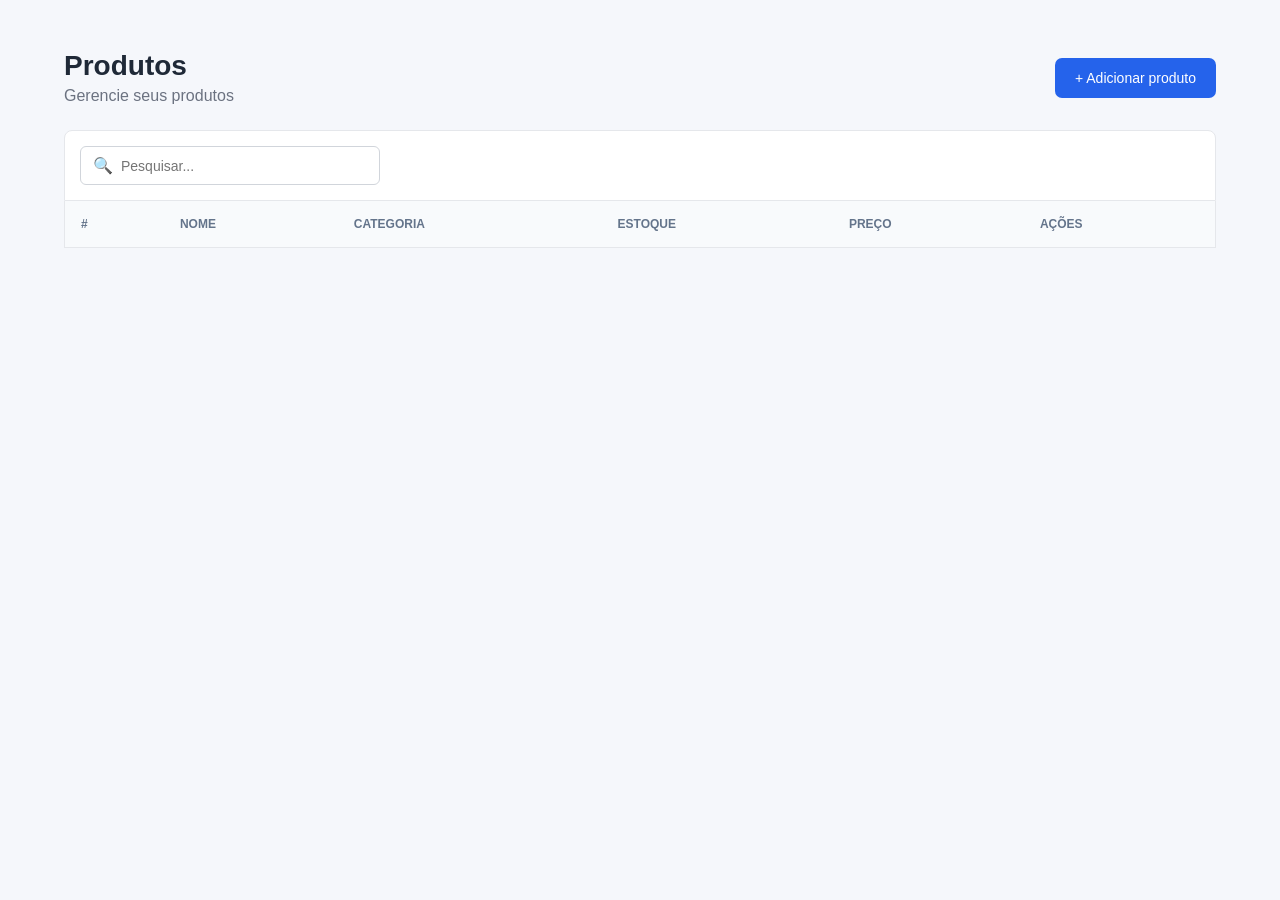
==== index.html @ 8b78982d "Subindo projeto de CRUD" ====
<!DOCTYPE html>
<html lang="pt-BR">
<head>
    <meta charset="UTF-8">
    <meta name="viewport" content="width=device-width, initial-scale=1.0">

    <title>Produtos</title>

    <link rel="stylesheet" href="style.css">
</head>

<body>

    <main class="container">

        <div class="topo">

            <div>
                <h1>Produtos</h1>
                <p>Gerencie seus produtos</p>
            </div>

            <button id="btnAdicionar" class="btn-adicionar">
                + Adicionar produto
            </button>

        </div>

        <div class="barra">

            <div class="busca">
                🔍
                <input
                    type="text"
                    id="pesquisa"
                    placeholder="Pesquisar..."
                >
            </div>

        </div>

        <div class="tabela-container">

            <table>

                <thead>
                    <tr>
                        <th>#</th>
                        <th>Nome</th>
                        <th>Categoria</th>
                        <th>Estoque</th>
                        <th>Preço</th>
                        <th>Ações</th>
                    </tr>
                </thead>

                <tbody id="listaProdutos">
                </tbody>

            </table>

        </div>

    </main>

    <div id="modal" class="modal">

        <div class="modal-conteudo">

            <div class="modal-topo">
                <h2 id="tituloModal">Adicionar produto</h2>

                <button id="fecharModal" class="fechar">
                    ×
                </button>
            </div>

            <form id="formProduto">

                <label for="nome">Nome</label>
                <input
                    type="text"
                    id="nome"
                    required
                >

                <label for="categoria">Categoria</label>
                <input
                    type="text"
                    id="categoria"
                    required
                >

                <label for="preco">Preço</label>
                <input
                    type="number"
                    id="preco"
                    step="0.01"
                    min="0"
                    required
                >

                <label class="checkbox">
                    <input
                        type="checkbox"
                        id="estoque"
                    >

                    Produto em estoque
                </label>

                <div class="botoes-form">

                    <button
                        type="button"
                        id="cancelar"
                        class="btn-cancelar"
                    >
                        Cancelar
                    </button>

                    <button
                        type="submit"
                        class="btn-salvar"
                    >
                        Salvar
                    </button>

                </div>

            </form>

        </div>

    </div>

    <script src="script.js"></script>

</body>
</html>
---- style.css ----
* {
    margin: 0;
    padding: 0;
    box-sizing: border-box;
}

body {
    font-family: Arial, sans-serif;
    background: #f5f7fb;
    color: #1f2937;
}

.container {
    width: 90%;
    max-width: 1200px;
    margin: 50px auto;
}

.topo {
    display: flex;
    justify-content: space-between;
    align-items: center;
    margin-bottom: 25px;
}

.topo h1 {
    font-size: 28px;
    margin-bottom: 5px;
}

.topo p {
    color: #6b7280;
}

.btn-adicionar {
    border: none;
    background: #2563eb;
    color: white;
    padding: 12px 20px;
    border-radius: 7px;
    font-size: 14px;
    cursor: pointer;
}

.btn-adicionar:hover {
    background: #1d4ed8;
}

.barra {
    background: white;
    border: 1px solid #e5e7eb;
    padding: 15px;
    border-radius: 8px 8px 0 0;
}

.busca {
    width: 300px;
    display: flex;
    align-items: center;
    gap: 8px;
    border: 1px solid #d1d5db;
    padding: 9px 12px;
    border-radius: 6px;
    color: #9ca3af;
}

.busca input {
    width: 100%;
    border: none;
    outline: none;
    font-size: 14px;
}

.tabela-container {
    background: white;
    border: 1px solid #e5e7eb;
    border-top: none;
    overflow-x: auto;
}

table {
    width: 100%;
    border-collapse: collapse;
}

thead {
    background: #f8fafc;
}

th {
    text-align: left;
    padding: 16px;
    font-size: 12px;
    color: #64748b;
    text-transform: uppercase;
}

td {
    padding: 16px;
    border-top: 1px solid #eef0f3;
    font-size: 14px;
}

tbody tr:hover {
    background: #fafafa;
}

.nome {
    font-weight: 600;
}

.categoria {
    color: #64748b;
}

.estoque {
    display: inline-block;
    padding: 5px 10px;
    border-radius: 20px;
    font-size: 12px;
    font-weight: 600;
}

.em-estoque {
    background: #dcfce7;
    color: #15803d;
}

.sem-estoque {
    background: #fee2e2;
    color: #dc2626;
}

.preco {
    font-weight: 600;
}

.acoes {
    display: flex;
    gap: 8px;
}

.btn-editar,
.btn-excluir {
    border: none;
    padding: 7px 11px;
    border-radius: 5px;
    cursor: pointer;
    font-size: 12px;
}

.btn-editar {
    background: #eff6ff;
    color: #2563eb;
}

.btn-excluir {
    background: #fef2f2;
    color: #dc2626;
}

.modal {
    display: none;
    position: fixed;
    inset: 0;
    background: rgba(0, 0, 0, 0.45);
    justify-content: center;
    align-items: center;
    padding: 20px;
}

.modal.ativo {
    display: flex;
}

.modal-conteudo {
    width: 100%;
    max-width: 450px;
    background: white;
    border-radius: 10px;
    padding: 25px;
}

.modal-topo {
    display: flex;
    justify-content: space-between;
    align-items: center;
    margin-bottom: 25px;
}

.modal-topo h2 {
    font-size: 20px;
}

.fechar {
    border: none;
    background: none;
    font-size: 28px;
    cursor: pointer;
    color: #64748b;
}

form {
    display: flex;
    flex-direction: column;
}

form label {
    font-size: 14px;
    font-weight: 600;
    margin-bottom: 7px;
}

form input[type="text"],
form input[type="number"] {
    padding: 11px;
    border: 1px solid #d1d5db;
    border-radius: 6px;
    outline: none;
    margin-bottom: 18px;
}

form input:focus {
    border-color: #2563eb;
}

.checkbox {
    display: flex;
    align-items: center;
    gap: 8px;
    margin-bottom: 20px;
}

.checkbox input {
    width: 16px;
    height: 16px;
}

.botoes-form {
    display: flex;
    justify-content: flex-end;
    gap: 10px;
}

.btn-cancelar,
.btn-salvar {
    border: none;
    padding: 10px 18px;
    border-radius: 6px;
    cursor: pointer;
}

.btn-cancelar {
    background: #e5e7eb;
    color: #374151;
}

.btn-salvar {
    background: #2563eb;
    color: white;
}

@media (max-width: 700px) {

    .topo {
        flex-direction: column;
        align-items: flex-start;
        gap: 15px;
    }

    .busca {
        width: 100%;
    }

    th,
    td {
        padding: 12px;
    }

}
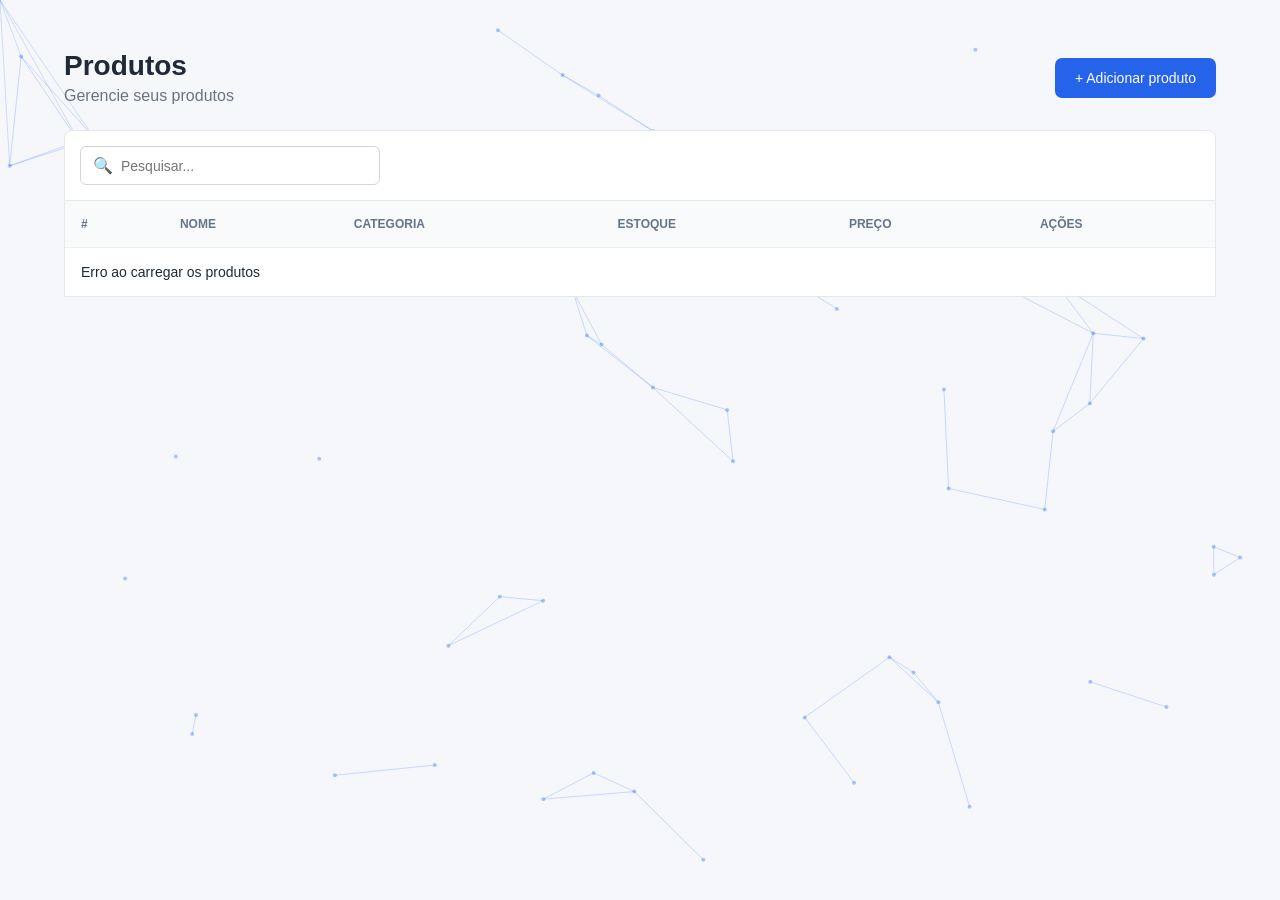
==== commit 47671cb6: "Troca de fundo para mudar a estética do site" ====
--- a/index.html
+++ b/index.html
@@ -1,140 +1,171 @@
 <!DOCTYPE html>
+
 <html lang="pt-BR">
+
 <head>
     <meta charset="UTF-8">
     <meta name="viewport" content="width=device-width, initial-scale=1.0">
 
-    <title>Produtos</title>
+<title>Produtos</title>
 
-    <link rel="stylesheet" href="style.css">
+<link rel="stylesheet" href="style.css">
+
 </head>
 
 <body>
 
-    <main class="container">
+<canvas id="canvas"></canvas>
 
-        <div class="topo">
+<main class="container">
 
-            <div>
-                <h1>Produtos</h1>
-                <p>Gerencie seus produtos</p>
-            </div>
+    <div class="topo">
 
-            <button id="btnAdicionar" class="btn-adicionar">
-                + Adicionar produto
+        <div>
+            <h1>Produtos</h1>
+            <p>Gerencie seus produtos</p>
+        </div>
+
+        <button type="button" id="btnAdicionar" class="btn-adicionar">
+            + Adicionar produto
+        </button>
+
+    </div>
+
+    <div class="barra">
+
+        <div class="busca">
+            🔍
+            <input
+                type="text"
+                id="pesquisa"
+                placeholder="Pesquisar..."
+            >
+        </div>
+
+    </div>
+
+    <div class="tabela-container">
+
+        <table>
+
+            <thead>
+                <tr>
+                    <th>#</th>
+                    <th>Nome</th>
+                    <th>Categoria</th>
+                    <th>Estoque</th>
+                    <th>Preço</th>
+                    <th>Ações</th>
+                </tr>
+            </thead>
+
+            <tbody id="listaProdutos"></tbody>
+
+        </table>
+
+    </div>
+
+</main>
+
+
+<div id="modal" class="modal">
+
+    <div class="modal-conteudo">
+
+        <div class="modal-topo">
+
+            <h2 id="tituloModal">
+                Adicionar produto
+            </h2>
+
+            <button
+                type="button"
+                id="fecharModal"
+                class="fechar"
+            >
+                ×
             </button>
 
         </div>
 
-        <div class="barra">
 
-            <div class="busca">
-                🔍
+        <form id="formProduto">
+
+            <label for="nome">
+                Nome
+            </label>
+
+            <input
+                type="text"
+                id="nome"
+                required
+            >
+
+
+            <label for="categoria">
+                Categoria
+            </label>
+
+            <input
+                type="text"
+                id="categoria"
+                required
+            >
+
+
+            <label for="preco">
+                Preço
+            </label>
+
+            <input
+                type="number"
+                id="preco"
+                step="0.01"
+                min="0"
+                required
+            >
+
+
+            <label class="checkbox">
+
                 <input
-                    type="text"
-                    id="pesquisa"
-                    placeholder="Pesquisar..."
+                    type="checkbox"
+                    id="estoque"
                 >
+
+                Produto em estoque
+
+            </label>
+
+
+            <div class="botoes-form">
+
+                <button
+                    type="button"
+                    id="cancelar"
+                    class="btn-cancelar"
+                >
+                    Cancelar
+                </button>
+
+                <button
+                    type="submit"
+                    class="btn-salvar"
+                >
+                    Salvar
+                </button>
+
             </div>
 
-        </div>
-
-        <div class="tabela-container">
-
-            <table>
-
-                <thead>
-                    <tr>
-                        <th>#</th>
-                        <th>Nome</th>
-                        <th>Categoria</th>
-                        <th>Estoque</th>
-                        <th>Preço</th>
-                        <th>Ações</th>
-                    </tr>
-                </thead>
-
-                <tbody id="listaProdutos">
-                </tbody>
-
-            </table>
-
-        </div>
-
-    </main>
-
-    <div id="modal" class="modal">
-
-        <div class="modal-conteudo">
-
-            <div class="modal-topo">
-                <h2 id="tituloModal">Adicionar produto</h2>
-
-                <button id="fecharModal" class="fechar">
-                    ×
-                </button>
-            </div>
-
-            <form id="formProduto">
-
-                <label for="nome">Nome</label>
-                <input
-                    type="text"
-                    id="nome"
-                    required
-                >
-
-                <label for="categoria">Categoria</label>
-                <input
-                    type="text"
-                    id="categoria"
-                    required
-                >
-
-                <label for="preco">Preço</label>
-                <input
-                    type="number"
-                    id="preco"
-                    step="0.01"
-                    min="0"
-                    required
-                >
-
-                <label class="checkbox">
-                    <input
-                        type="checkbox"
-                        id="estoque"
-                    >
-
-                    Produto em estoque
-                </label>
-
-                <div class="botoes-form">
-
-                    <button
-                        type="button"
-                        id="cancelar"
-                        class="btn-cancelar"
-                    >
-                        Cancelar
-                    </button>
-
-                    <button
-                        type="submit"
-                        class="btn-salvar"
-                    >
-                        Salvar
-                    </button>
-
-                </div>
-
-            </form>
-
-        </div>
+        </form>
 
     </div>
 
-    <script src="script.js"></script>
+</div>
+
+
+<script src="script.js"></script>
 
 </body>
-</html>+
+</html>
--- a/style.css
+++ b/style.css
@@ -8,6 +8,17 @@
     font-family: Arial, sans-serif;
     background: #f5f7fb;
     color: #1f2937;
+    overflow-x: hidden;
+}
+
+#canvas {
+    position: fixed;
+    top: 0;
+    left: 0;
+    width: 100%;
+    height: 100%;
+    pointer-events: none;
+    z-index: -1;
 }
 
 .container {
@@ -40,10 +51,17 @@
     border-radius: 7px;
     font-size: 14px;
     cursor: pointer;
+    transition: 0.3s ease;
 }
 
 .btn-adicionar:hover {
     background: #1d4ed8;
+    transform: translateY(-2px);
+    box-shadow: 0 5px 15px rgba(37, 99, 235, 0.25);
+}
+
+.btn-adicionar:active {
+    transform: translateY(0);
 }
 
 .barra {
@@ -101,6 +119,10 @@
     font-size: 14px;
 }
 
+tbody tr {
+    transition: 0.3s ease;
+}
+
 tbody tr:hover {
     background: #fafafa;
 }
@@ -111,6 +133,10 @@
 
 .categoria {
     color: #64748b;
+}
+
+.preco {
+    font-weight: 600;
 }
 
 .estoque {
@@ -131,10 +157,6 @@
     color: #dc2626;
 }
 
-.preco {
-    font-weight: 600;
-}
-
 .acoes {
     display: flex;
     gap: 8px;
@@ -147,6 +169,13 @@
     border-radius: 5px;
     cursor: pointer;
     font-size: 12px;
+    transition: 0.2s ease;
+}
+
+.btn-editar:hover,
+.btn-excluir:hover {
+    transform: translateY(-1px);
+    opacity: 0.8;
 }
 
 .btn-editar {
@@ -167,10 +196,17 @@
     justify-content: center;
     align-items: center;
     padding: 20px;
+    z-index: 999;
 }
 
 .modal.ativo {
     display: flex;
+    animation: aparecerFundo 0.25s ease forwards;
+}
+
+.modal.fechando {
+    display: flex;
+    animation: desaparecerFundo 0.2s ease forwards;
 }
 
 .modal-conteudo {
@@ -179,6 +215,56 @@
     background: white;
     border-radius: 10px;
     padding: 25px;
+    box-shadow: 0 20px 50px rgba(0, 0, 0, 0.2);
+    animation: abrirModal 0.3s cubic-bezier(0.16, 1, 0.3, 1) forwards;
+}
+
+.modal.fechando .modal-conteudo {
+    animation: fecharModal 0.2s ease forwards;
+}
+
+@keyframes aparecerFundo {
+    from {
+        opacity: 0;
+    }
+
+    to {
+        opacity: 1;
+    }
+}
+
+@keyframes desaparecerFundo {
+    from {
+        opacity: 1;
+    }
+
+    to {
+        opacity: 0;
+    }
+}
+
+@keyframes abrirModal {
+    from {
+        opacity: 0;
+        transform: translateY(-35px) scale(0.94);
+    }
+
+    to {
+        opacity: 1;
+        transform: translateY(0) scale(1);
+    }
+}
+
+@keyframes fecharModal {
+    from {
+        opacity: 1;
+        transform: translateY(0) scale(1);
+    }
+
+    to {
+        opacity: 0;
+        transform: translateY(-20px) scale(0.96);
+    }
 }
 
 .modal-topo {
@@ -198,6 +284,16 @@
     font-size: 28px;
     cursor: pointer;
     color: #64748b;
+    width: 35px;
+    height: 35px;
+    border-radius: 50%;
+    transition: 0.2s ease;
+}
+
+.fechar:hover {
+    background: #f1f5f9;
+    color: #1f2937;
+    transform: rotate(90deg);
 }
 
 form {
@@ -218,10 +314,13 @@
     border-radius: 6px;
     outline: none;
     margin-bottom: 18px;
-}
-
-form input:focus {
+    transition: 0.2s ease;
+}
+
+form input[type="text"]:focus,
+form input[type="number"]:focus {
     border-color: #2563eb;
+    box-shadow: 0 0 0 3px rgba(37, 99, 235, 0.1);
 }
 
 .checkbox {
@@ -234,6 +333,7 @@
 .checkbox input {
     width: 16px;
     height: 16px;
+    cursor: pointer;
 }
 
 .botoes-form {
@@ -248,6 +348,7 @@
     padding: 10px 18px;
     border-radius: 6px;
     cursor: pointer;
+    transition: 0.2s ease;
 }
 
 .btn-cancelar {
@@ -255,9 +356,18 @@
     color: #374151;
 }
 
+.btn-cancelar:hover {
+    background: #d1d5db;
+}
+
 .btn-salvar {
     background: #2563eb;
     color: white;
+}
+
+.btn-salvar:hover {
+    background: #1d4ed8;
+    transform: translateY(-1px);
 }
 
 @media (max-width: 700px) {
@@ -268,6 +378,10 @@
         gap: 15px;
     }
 
+    .btn-adicionar {
+        width: 100%;
+    }
+
     .busca {
         width: 100%;
     }
@@ -277,4 +391,8 @@
         padding: 12px;
     }
 
+    .modal-conteudo {
+        padding: 20px;
+        max-width: 100%;
+    }
 }
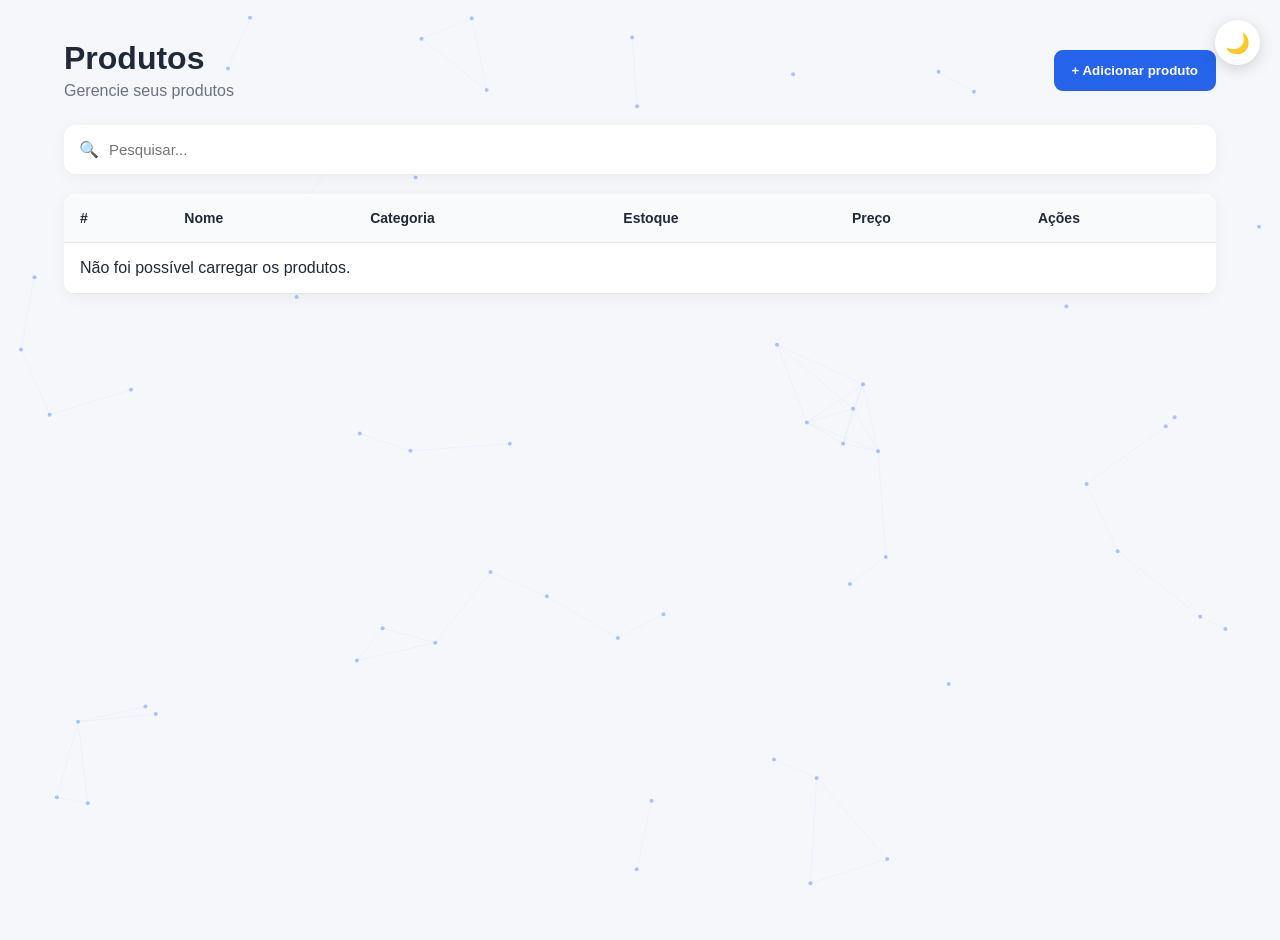
==== commit bee944f2: "Adição da página detalhes e esterilização do site, com adição de dark mode" ====
--- a/index.html
+++ b/index.html
@@ -1,171 +1,291 @@
+
 <!DOCTYPE html>
-
 <html lang="pt-BR">
 
 <head>
     <meta charset="UTF-8">
     <meta name="viewport" content="width=device-width, initial-scale=1.0">
-
-<title>Produtos</title>
-
-<link rel="stylesheet" href="style.css">
-
+    <title>Produtos</title>
+    <link rel="stylesheet" href="style.css">
 </head>
 
 <body>
 
-<canvas id="canvas"></canvas>
-
-<main class="container">
-
-    <div class="topo">
-
-        <div>
-            <h1>Produtos</h1>
-            <p>Gerencie seus produtos</p>
-        </div>
-
-        <button type="button" id="btnAdicionar" class="btn-adicionar">
-            + Adicionar produto
+    <canvas id="canvas"></canvas>
+
+    <main class="container">
+
+        <div class="topo">
+
+            <div>
+                <h1>Produtos</h1>
+                <p>Gerencie seus produtos</p>
+            </div>
+
+            <div class="topo-botoes">
+
+                <button
+                    type="button"
+                    id="btnTema"
+                    class="btn-tema"
+                >
+                    🌙
+                </button>
+
+                <button
+                    type="button"
+                    id="btnAdicionar"
+                    class="btn-adicionar"
+                >
+                    + Adicionar produto
+                </button>
+
+            </div>
+
+        </div>
+
+        <div class="barra">
+
+            <div class="busca">
+
+                🔍
+
+                <input
+                    type="text"
+                    id="pesquisa"
+                    placeholder="Pesquisar..."
+                >
+
+            </div>
+
+        </div>
+
+        <div class="tabela-container">
+
+            <table>
+
+                <thead>
+
+                    <tr>
+                        <th>#</th>
+                        <th>Nome</th>
+                        <th>Categoria</th>
+                        <th>Estoque</th>
+                        <th>Preço</th>
+                        <th>Ações</th>
+                    </tr>
+
+                </thead>
+
+                <tbody id="listaProdutos"></tbody>
+
+            </table>
+
+        </div>
+
+    </main>
+
+    <div id="modal" class="modal">
+
+        <div class="modal-conteudo">
+
+            <div class="modal-topo">
+
+                <h2 id="tituloModal">
+                    Adicionar produto
+                </h2>
+
+                <button
+                    type="button"
+                    id="fecharModal"
+                    class="fechar"
+                >
+                    ×
+                </button>
+
+            </div>
+
+            <form id="formProduto">
+
+                <label for="nome">
+                    Nome
+                </label>
+
+                <input
+                    type="text"
+                    id="nome"
+                    required
+                >
+
+                <label for="categoria">
+                    Categoria
+                </label>
+
+                <input
+                    type="text"
+                    id="categoria"
+                    required
+                >
+
+                <label for="preco">
+                    Preço
+                </label>
+
+                <input
+                    type="number"
+                    id="preco"
+                    step="0.01"
+                    min="0"
+                    required
+                >
+
+                <label class="checkbox">
+
+                    <input
+                        type="checkbox"
+                        id="estoque"
+                    >
+
+                    Produto em estoque
+
+                </label>
+
+                <div class="botoes-form">
+
+                    <button
+                        type="button"
+                        id="cancelar"
+                        class="btn-cancelar"
+                    >
+                        Cancelar
+                    </button>
+
+                    <button
+                        type="submit"
+                        class="btn-salvar"
+                    >
+                        Salvar
+                    </button>
+
+                </div>
+
+            </form>
+
+        </div>
+
+    </div>
+
+    <div
+        id="modalAlteracoes"
+        class="modal-alteracoes"
+    >
+
+        <div class="caixa-alteracoes">
+
+            <div class="icone-alteracoes">
+                !
+            </div>
+
+            <h2>
+                Alterações não salvas
+            </h2>
+
+            <p>
+                Você fez alterações neste produto que ainda não foram salvas.
+            </p>
+
+            <p>
+                Deseja sair sem salvar?
+            </p>
+
+            <div class="botoes-alteracoes">
+
+                <button
+                    type="button"
+                    id="continuarEditando"
+                >
+                    Continuar editando
+                </button>
+
+                <button
+                    type="button"
+                    id="sairSemSalvar"
+                >
+                    Sair sem salvar
+                </button>
+
+            </div>
+
+        </div>
+
+    </div>
+
+    <div
+        id="modalExcluir"
+        class="modal-excluir"
+    >
+
+        <div class="caixa-excluir">
+
+            <div class="icone-excluir">
+                !
+            </div>
+
+            <h2>
+                Excluir produto?
+            </h2>
+
+            <p id="mensagemExcluir">
+                Tem certeza que deseja excluir este produto?
+            </p>
+
+            <div class="botoes-excluir">
+
+                <button
+                    type="button"
+                    id="cancelarExclusao"
+                >
+                    Cancelar
+                </button>
+
+                <button
+                    type="button"
+                    id="confirmarExclusao"
+                >
+                    Excluir
+                </button>
+
+            </div>
+
+        </div>
+
+    </div>
+
+    <div
+        id="notificacao"
+        class="notificacao"
+    >
+
+        <span id="iconeNotificacao">
+            ✓
+        </span>
+
+        <span id="textoNotificacao">
+            Sucesso!
+        </span>
+
+        <button
+            id="desfazer"
+            class="desfazer"
+        >
+            Desfazer
         </button>
 
     </div>
 
-    <div class="barra">
-
-        <div class="busca">
-            🔍
-            <input
-                type="text"
-                id="pesquisa"
-                placeholder="Pesquisar..."
-            >
-        </div>
-
-    </div>
-
-    <div class="tabela-container">
-
-        <table>
-
-            <thead>
-                <tr>
-                    <th>#</th>
-                    <th>Nome</th>
-                    <th>Categoria</th>
-                    <th>Estoque</th>
-                    <th>Preço</th>
-                    <th>Ações</th>
-                </tr>
-            </thead>
-
-            <tbody id="listaProdutos"></tbody>
-
-        </table>
-
-    </div>
-
-</main>
-
-
-<div id="modal" class="modal">
-
-    <div class="modal-conteudo">
-
-        <div class="modal-topo">
-
-            <h2 id="tituloModal">
-                Adicionar produto
-            </h2>
-
-            <button
-                type="button"
-                id="fecharModal"
-                class="fechar"
-            >
-                ×
-            </button>
-
-        </div>
-
-
-        <form id="formProduto">
-
-            <label for="nome">
-                Nome
-            </label>
-
-            <input
-                type="text"
-                id="nome"
-                required
-            >
-
-
-            <label for="categoria">
-                Categoria
-            </label>
-
-            <input
-                type="text"
-                id="categoria"
-                required
-            >
-
-
-            <label for="preco">
-                Preço
-            </label>
-
-            <input
-                type="number"
-                id="preco"
-                step="0.01"
-                min="0"
-                required
-            >
-
-
-            <label class="checkbox">
-
-                <input
-                    type="checkbox"
-                    id="estoque"
-                >
-
-                Produto em estoque
-
-            </label>
-
-
-            <div class="botoes-form">
-
-                <button
-                    type="button"
-                    id="cancelar"
-                    class="btn-cancelar"
-                >
-                    Cancelar
-                </button>
-
-                <button
-                    type="submit"
-                    class="btn-salvar"
-                >
-                    Salvar
-                </button>
-
-            </div>
-
-        </form>
-
-    </div>
-
-</div>
-
-
-<script src="script.js"></script>
+    <script src="script.js"></script>
 
 </body>
 
 </html>
+
--- a/style.css
+++ b/style.css
@@ -1,3 +1,4 @@
+
 * {
     margin: 0;
     padding: 0;
@@ -8,23 +9,30 @@
     font-family: Arial, sans-serif;
     background: #f5f7fb;
     color: #1f2937;
-    overflow-x: hidden;
+    min-height: 100vh;
+    transition: 0.3s;
+}
+
+body.dark {
+    background: #111827;
+    color: #f9fafb;
 }
 
 #canvas {
     position: fixed;
-    top: 0;
-    left: 0;
+    inset: 0;
     width: 100%;
     height: 100%;
     pointer-events: none;
-    z-index: -1;
+    z-index: 0;
 }
 
 .container {
     width: 90%;
     max-width: 1200px;
-    margin: 50px auto;
+    margin: 40px auto;
+    position: relative;
+    z-index: 1;
 }
 
 .topo {
@@ -35,65 +43,108 @@
 }
 
 .topo h1 {
-    font-size: 28px;
-    margin-bottom: 5px;
+    font-size: 32px;
 }
 
 .topo p {
     color: #6b7280;
+    margin-top: 5px;
+}
+
+body.dark .topo p {
+    color: #9ca3af;
+}
+
+.topo-botoes {
+    display: flex;
+    gap: 10px;
+    align-items: center;
+}
+
+.btn-tema {
+    position: fixed;
+    top: 20px;
+    right: 20px;
+    z-index: 10;
+    border: none;
+    background: white;
+    color: #111827;
+    width: 45px;
+    height: 45px;
+    border-radius: 50%;
+    cursor: pointer;
+    font-size: 20px;
+    box-shadow: 0 4px 15px rgba(0, 0, 0, 0.15);
+    transition: 0.3s;
+}
+
+.btn-tema:hover {
+    transform: scale(1.1);
+}
+
+body.dark .btn-tema {
+    background: #374151;
+    color: #f9fafb;
 }
 
 .btn-adicionar {
     border: none;
     background: #2563eb;
     color: white;
-    padding: 12px 20px;
-    border-radius: 7px;
-    font-size: 14px;
-    cursor: pointer;
-    transition: 0.3s ease;
+    padding: 13px 18px;
+    border-radius: 9px;
+    cursor: pointer;
+    font-weight: bold;
+    transition: all 0.3s ease;
 }
 
 .btn-adicionar:hover {
     background: #1d4ed8;
-    transform: translateY(-2px);
-    box-shadow: 0 5px 15px rgba(37, 99, 235, 0.25);
+    transform: translateY(-3px);
+    box-shadow: 0 8px 18px rgba(37, 99, 235, 0.3);
 }
 
 .btn-adicionar:active {
     transform: translateY(0);
+    box-shadow: none;
 }
 
 .barra {
     background: white;
-    border: 1px solid #e5e7eb;
     padding: 15px;
-    border-radius: 8px 8px 0 0;
+    border-radius: 12px;
+    margin-bottom: 20px;
+    box-shadow: 0 3px 15px rgba(0, 0, 0, 0.05);
+}
+
+body.dark .barra {
+    background: #1f2937;
 }
 
 .busca {
-    width: 300px;
-    display: flex;
-    align-items: center;
-    gap: 8px;
-    border: 1px solid #d1d5db;
-    padding: 9px 12px;
-    border-radius: 6px;
-    color: #9ca3af;
+    display: flex;
+    align-items: center;
+    gap: 10px;
 }
 
 .busca input {
     width: 100%;
     border: none;
     outline: none;
-    font-size: 14px;
+    font-size: 15px;
+    background: transparent;
+    color: inherit;
 }
 
 .tabela-container {
     background: white;
-    border: 1px solid #e5e7eb;
-    border-top: none;
-    overflow-x: auto;
+    border-radius: 12px;
+    overflow: hidden;
+    box-shadow: 0 3px 15px rgba(0, 0, 0, 0.05);
+}
+
+body.dark .tabela-container {
+    background: #1f2937;
 }
 
 table {
@@ -101,50 +152,115 @@
     border-collapse: collapse;
 }
 
-thead {
-    background: #f8fafc;
-}
-
-th {
-    text-align: left;
-    padding: 16px;
-    font-size: 12px;
-    color: #64748b;
-    text-transform: uppercase;
-}
-
+th,
 td {
     padding: 16px;
-    border-top: 1px solid #eef0f3;
+    text-align: left;
+    border-bottom: 1px solid #e5e7eb;
+}
+
+body.dark th,
+body.dark td {
+    border-color: #374151;
+}
+
+th {
+    background: #f9fafb;
     font-size: 14px;
 }
 
+body.dark th {
+    background: #374151;
+}
+
 tbody tr {
-    transition: 0.3s ease;
+    transition: all 0.25s ease;
 }
 
 tbody tr:hover {
     background: #fafafa;
-}
-
-.nome {
-    font-weight: 600;
-}
-
-.categoria {
-    color: #64748b;
-}
-
-.preco {
-    font-weight: 600;
+    transform: scale(1.002);
+}
+
+body.dark tbody tr:hover {
+    background: #273449;
+}
+
+.acoes {
+    display: flex;
+    gap: 6px;
+}
+
+.acoes button {
+    border: none;
+    padding: 7px 10px;
+    border-radius: 6px;
+    cursor: pointer;
+    transition: all 0.25s ease;
+}
+
+.acoes button:hover {
+    transform: translateY(-3px);
+}
+
+.acoes button:active {
+    transform: translateY(0);
+}
+
+.btn-visualizar {
+    background: #e0e7ff;
+    transition: all 0.25s ease;
+}
+
+.btn-visualizar:hover {
+    background: #c7d2fe;
+    box-shadow: 0 5px 12px rgba(79, 70, 229, 0.2);
+}
+
+.btn-editar {
+    background: #dbeafe;
+    color: #1d4ed8;
+    transition: all 0.25s ease;
+}
+
+.btn-editar:hover {
+    background: #bfdbfe;
+    color: #1e40af;
+    box-shadow: 0 5px 12px rgba(37, 99, 235, 0.2);
+}
+
+.btn-excluir {
+    background: #fee2e2;
+    color: #dc2626;
+    transition: all 0.25s ease;
+}
+
+.btn-excluir:hover {
+    background: #fecaca;
+    color: #b91c1c;
+    box-shadow: 0 5px 12px rgba(220, 38, 38, 0.2);
+}
+
+body.dark .btn-visualizar {
+    background: #374151;
+}
+
+body.dark .btn-editar {
+    background: #1e3a5f;
+    color: #93c5fd;
+}
+
+body.dark .btn-excluir {
+    background: #4c1d1d;
+    color: #fca5a5;
 }
 
 .estoque {
     display: inline-block;
-    padding: 5px 10px;
+    padding: 5px 9px;
     border-radius: 20px;
-    font-size: 12px;
-    font-weight: 600;
+    font-size: 13px;
+    font-weight: bold;
 }
 
 .em-estoque {
@@ -154,37 +270,6 @@
 
 .sem-estoque {
     background: #fee2e2;
-    color: #dc2626;
-}
-
-.acoes {
-    display: flex;
-    gap: 8px;
-}
-
-.btn-editar,
-.btn-excluir {
-    border: none;
-    padding: 7px 11px;
-    border-radius: 5px;
-    cursor: pointer;
-    font-size: 12px;
-    transition: 0.2s ease;
-}
-
-.btn-editar:hover,
-.btn-excluir:hover {
-    transform: translateY(-1px);
-    opacity: 0.8;
-}
-
-.btn-editar {
-    background: #eff6ff;
-    color: #2563eb;
-}
-
-.btn-excluir {
-    background: #fef2f2;
     color: #dc2626;
 }
 
@@ -192,129 +277,70 @@
     display: none;
     position: fixed;
     inset: 0;
-    background: rgba(0, 0, 0, 0.45);
+    background: rgba(0, 0, 0, 0.5);
+    backdrop-filter: blur(4px);
+    align-items: center;
     justify-content: center;
-    align-items: center;
-    padding: 20px;
-    z-index: 999;
-}
-
-.modal.ativo {
-    display: flex;
-    animation: aparecerFundo 0.25s ease forwards;
-}
-
-.modal.fechando {
-    display: flex;
-    animation: desaparecerFundo 0.2s ease forwards;
+    z-index: 1000;
 }
 
 .modal-conteudo {
-    width: 100%;
-    max-width: 450px;
+    width: 420px;
+    max-width: 90%;
     background: white;
-    border-radius: 10px;
     padding: 25px;
+    border-radius: 15px;
     box-shadow: 0 20px 50px rgba(0, 0, 0, 0.2);
-    animation: abrirModal 0.3s cubic-bezier(0.16, 1, 0.3, 1) forwards;
-}
-
-.modal.fechando .modal-conteudo {
-    animation: fecharModal 0.2s ease forwards;
-}
-
-@keyframes aparecerFundo {
-    from {
-        opacity: 0;
-    }
-
-    to {
-        opacity: 1;
-    }
-}
-
-@keyframes desaparecerFundo {
-    from {
-        opacity: 1;
-    }
-
-    to {
-        opacity: 0;
-    }
-}
-
-@keyframes abrirModal {
-    from {
-        opacity: 0;
-        transform: translateY(-35px) scale(0.94);
-    }
-
-    to {
-        opacity: 1;
-        transform: translateY(0) scale(1);
-    }
-}
-
-@keyframes fecharModal {
-    from {
-        opacity: 1;
-        transform: translateY(0) scale(1);
-    }
-
-    to {
-        opacity: 0;
-        transform: translateY(-20px) scale(0.96);
-    }
+    animation: aparecer 0.25s ease;
+}
+
+body.dark .modal-conteudo {
+    background: #1f2937;
 }
 
 .modal-topo {
     display: flex;
+    align-items: center;
     justify-content: space-between;
-    align-items: center;
-    margin-bottom: 25px;
-}
-
-.modal-topo h2 {
-    font-size: 20px;
+    margin-bottom: 20px;
 }
 
 .fechar {
     border: none;
-    background: none;
+    background: transparent;
     font-size: 28px;
     cursor: pointer;
-    color: #64748b;
-    width: 35px;
-    height: 35px;
-    border-radius: 50%;
-    transition: 0.2s ease;
+    color: #6b7280;
+    transition: all 0.2s ease;
 }
 
 .fechar:hover {
-    background: #f1f5f9;
-    color: #1f2937;
+    color: #dc2626;
     transform: rotate(90deg);
 }
 
+body.dark .fechar {
+    color: #d1d5db;
+}
+
 form {
     display: flex;
     flex-direction: column;
+    gap: 8px;
 }
 
 form label {
-    font-size: 14px;
-    font-weight: 600;
-    margin-bottom: 7px;
+    font-weight: bold;
+    margin-top: 8px;
 }
 
 form input[type="text"],
 form input[type="number"] {
-    padding: 11px;
+    padding: 12px;
     border: 1px solid #d1d5db;
-    border-radius: 6px;
+    border-radius: 8px;
     outline: none;
-    margin-bottom: 18px;
-    transition: 0.2s ease;
+    transition: all 0.2s ease;
 }
 
 form input[type="text"]:focus,
@@ -323,32 +349,34 @@
     box-shadow: 0 0 0 3px rgba(37, 99, 235, 0.1);
 }
 
+body.dark form input[type="text"],
+body.dark form input[type="number"] {
+    background: #111827;
+    color: white;
+    border-color: #4b5563;
+}
+
 .checkbox {
     display: flex;
     align-items: center;
     gap: 8px;
-    margin-bottom: 20px;
-}
-
-.checkbox input {
-    width: 16px;
-    height: 16px;
-    cursor: pointer;
+    margin: 10px 0;
 }
 
 .botoes-form {
     display: flex;
     justify-content: flex-end;
     gap: 10px;
-}
-
-.btn-cancelar,
-.btn-salvar {
-    border: none;
-    padding: 10px 18px;
-    border-radius: 6px;
-    cursor: pointer;
-    transition: 0.2s ease;
+    margin-top: 20px;
+}
+
+.botoes-form button {
+    padding: 11px 16px;
+    border: none;
+    border-radius: 8px;
+    cursor: pointer;
+    font-weight: bold;
+    transition: all 0.25s ease;
 }
 
 .btn-cancelar {
@@ -358,6 +386,7 @@
 
 .btn-cancelar:hover {
     background: #d1d5db;
+    transform: translateY(-2px);
 }
 
 .btn-salvar {
@@ -367,7 +396,267 @@
 
 .btn-salvar:hover {
     background: #1d4ed8;
-    transform: translateY(-1px);
+    transform: translateY(-2px);
+    box-shadow: 0 6px 14px rgba(37, 99, 235, 0.25);
+}
+
+.modal-alteracoes {
+    display: none;
+    position: fixed;
+    inset: 0;
+    background: rgba(0, 0, 0, 0.55);
+    backdrop-filter: blur(5px);
+    align-items: center;
+    justify-content: center;
+    z-index: 2000;
+}
+
+.modal-alteracoes.ativo {
+    display: flex;
+}
+
+.caixa-alteracoes {
+    width: 420px;
+    max-width: 90%;
+    background: white;
+    padding: 30px;
+    border-radius: 18px;
+    text-align: center;
+    box-shadow: 0 20px 60px rgba(0, 0, 0, 0.25);
+    animation: aparecer 0.2s ease;
+}
+
+body.dark .caixa-alteracoes {
+    background: #1f2937;
+    color: white;
+}
+
+.icone-alteracoes {
+    width: 60px;
+    height: 60px;
+    margin: 0 auto 18px;
+    border-radius: 50%;
+    background: #fef3c7;
+    color: #d97706;
+    display: flex;
+    align-items: center;
+    justify-content: center;
+    font-size: 30px;
+    font-weight: bold;
+    animation: pulsar 1.5s infinite;
+}
+
+.caixa-alteracoes h2 {
+    margin-bottom: 12px;
+}
+
+.caixa-alteracoes p {
+    color: #6b7280;
+    line-height: 1.5;
+    margin-bottom: 5px;
+}
+
+body.dark .caixa-alteracoes p {
+    color: #9ca3af;
+}
+
+.botoes-alteracoes {
+    display: flex;
+    gap: 10px;
+    justify-content: center;
+    margin-top: 25px;
+}
+
+.botoes-alteracoes button {
+    border: none;
+    padding: 12px 16px;
+    border-radius: 9px;
+    cursor: pointer;
+    font-weight: bold;
+    transition: all 0.25s ease;
+}
+
+#continuarEditando {
+    background: #e5e7eb;
+    color: #374151;
+}
+
+#continuarEditando:hover {
+    background: #d1d5db;
+    transform: translateY(-2px);
+}
+
+#sairSemSalvar {
+    background: #dc2626;
+    color: white;
+}
+
+#sairSemSalvar:hover {
+    background: #b91c1c;
+    transform: translateY(-2px);
+}
+
+body.dark #continuarEditando {
+    background: #374151;
+    color: white;
+}
+
+.modal-excluir {
+    display: none;
+    position: fixed;
+    inset: 0;
+    background: rgba(0, 0, 0, 0.5);
+    backdrop-filter: blur(4px);
+    align-items: center;
+    justify-content: center;
+    z-index: 1500;
+}
+
+.modal-excluir.ativo {
+    display: flex;
+}
+
+.caixa-excluir {
+    width: 400px;
+    max-width: 90%;
+    background: white;
+    padding: 30px;
+    border-radius: 16px;
+    text-align: center;
+    box-shadow: 0 20px 50px rgba(0, 0, 0, 0.2);
+    animation: aparecer 0.25s ease;
+}
+
+body.dark .caixa-excluir {
+    background: #1f2937;
+    color: white;
+}
+
+.icone-excluir {
+    width: 55px;
+    height: 55px;
+    margin: 0 auto 15px;
+    border-radius: 50%;
+    background: #fee2e2;
+    color: #dc2626;
+    display: flex;
+    align-items: center;
+    justify-content: center;
+    font-size: 28px;
+    font-weight: bold;
+    animation: pulsar 1.5s infinite;
+}
+
+.caixa-excluir p {
+    color: #6b7280;
+    margin: 12px 0 25px;
+}
+
+body.dark .caixa-excluir p {
+    color: #9ca3af;
+}
+
+.botoes-excluir {
+    display: flex;
+    justify-content: center;
+    gap: 10px;
+}
+
+.botoes-excluir button {
+    border: none;
+    padding: 11px 18px;
+    border-radius: 8px;
+    cursor: pointer;
+    font-weight: bold;
+    transition: all 0.25s ease;
+}
+
+#cancelarExclusao {
+    background: #e5e7eb;
+    color: #374151;
+}
+
+#cancelarExclusao:hover {
+    background: #d1d5db;
+    transform: translateY(-2px);
+}
+
+#confirmarExclusao {
+    background: #dc2626;
+    color: white;
+}
+
+#confirmarExclusao:hover {
+    background: #b91c1c;
+    transform: translateY(-2px);
+    box-shadow: 0 6px 14px rgba(220, 38, 38, 0.25);
+}
+
+.notificacao {
+    position: fixed;
+    right: 25px;
+    bottom: 25px;
+    background: #16a34a;
+    color: white;
+    padding: 14px 18px;
+    border-radius: 10px;
+    display: flex;
+    align-items: center;
+    gap: 10px;
+    transform: translateY(120px);
+    opacity: 0;
+    transition: all 0.3s ease;
+    z-index: 3000;
+    box-shadow: 0 10px 30px rgba(0, 0, 0, 0.2);
+}
+
+.notificacao.ativa {
+    transform: translateY(0);
+    opacity: 1;
+}
+
+.desfazer {
+    border: none;
+    background: transparent;
+    color: white;
+    font-weight: bold;
+    cursor: pointer;
+    display: none;
+    transition: 0.2s;
+}
+
+.desfazer:hover {
+    transform: scale(1.05);
+}
+
+@keyframes aparecer {
+
+    from {
+        opacity: 0;
+        transform: scale(0.95) translateY(10px);
+    }
+
+    to {
+        opacity: 1;
+        transform: scale(1) translateY(0);
+    }
+
+}
+
+@keyframes pulsar {
+
+    0% {
+        transform: scale(1);
+    }
+
+    50% {
+        transform: scale(1.06);
+    }
+
+    100% {
+        transform: scale(1);
+    }
+
 }
 
 @media (max-width: 700px) {
@@ -378,21 +667,25 @@
         gap: 15px;
     }
 
+    .topo-botoes {
+        width: 100%;
+    }
+
     .btn-adicionar {
-        width: 100%;
-    }
-
-    .busca {
-        width: 100%;
-    }
-
-    th,
-    td {
-        padding: 12px;
-    }
-
-    .modal-conteudo {
-        padding: 20px;
-        max-width: 100%;
-    }
-}+        flex: 1;
+    }
+
+    .tabela-container {
+        overflow-x: auto;
+    }
+
+    table {
+        min-width: 800px;
+    }
+
+    .botoes-alteracoes {
+        flex-direction: column;
+    }
+
+}
+
